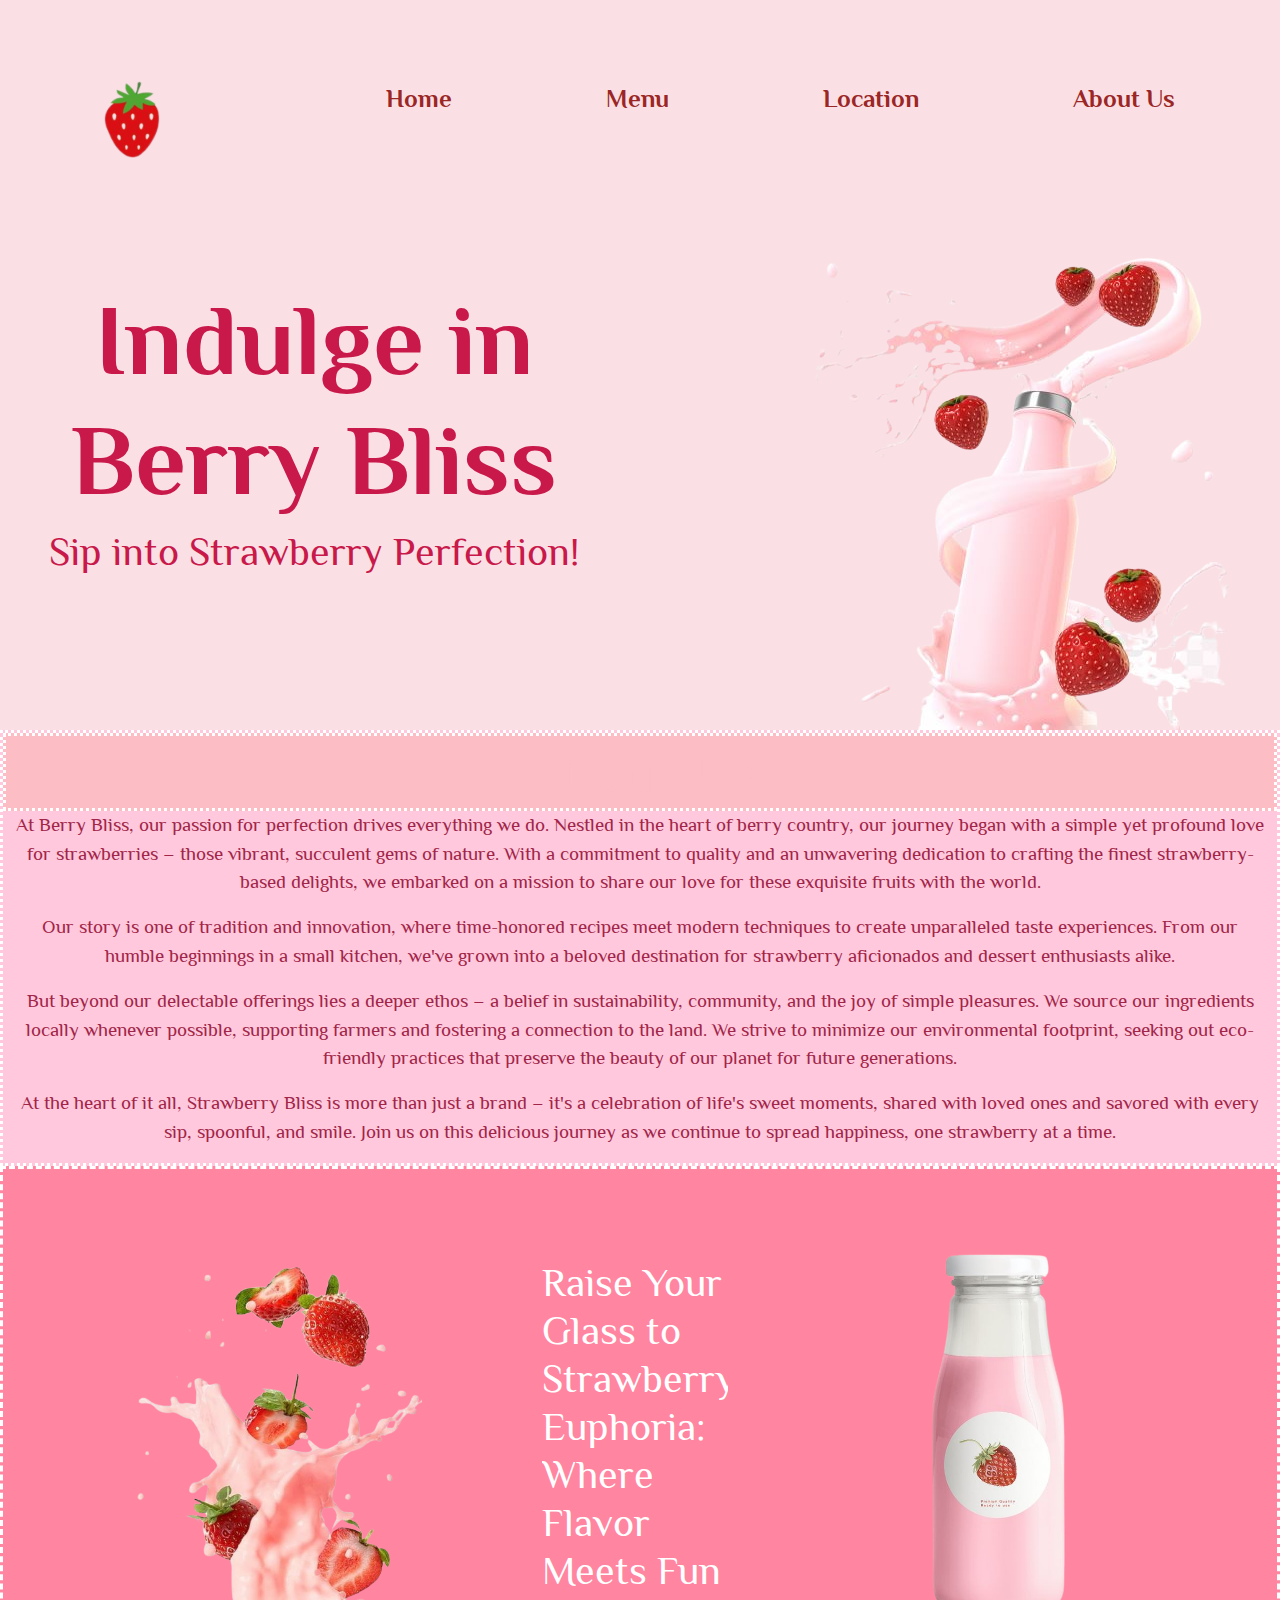
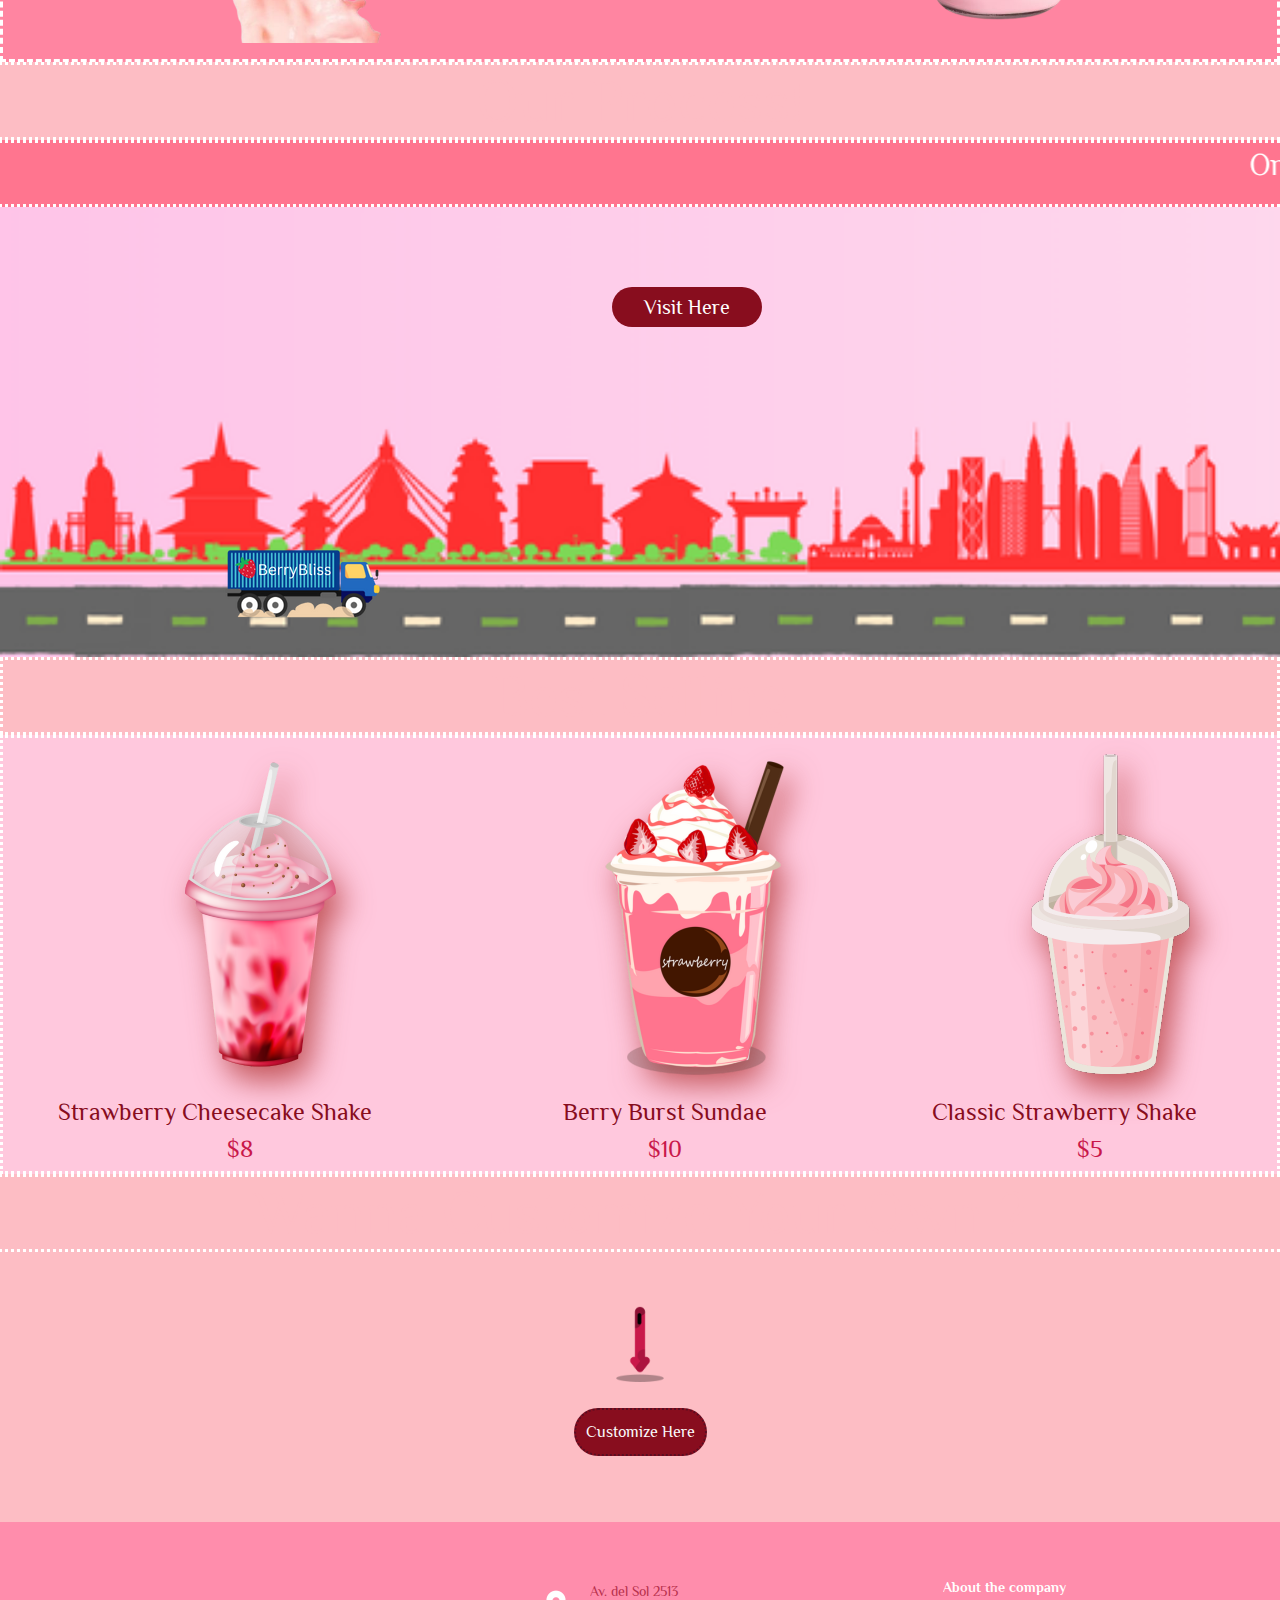
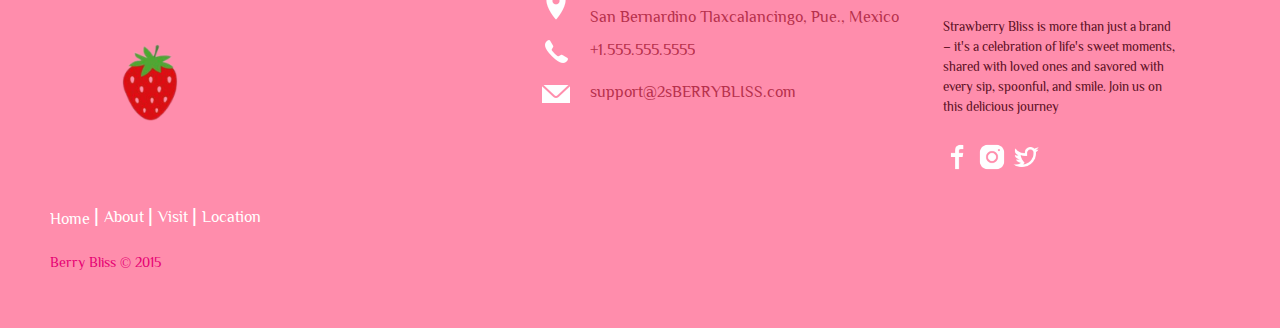
==== index.html @ 5919a372 "second commit" ====
<!DOCTYPE html>
<html lang="en">
<head>
    <meta charset="UTF-8">
    <meta name="viewport" content="width=device-width, initial-scale=1.0">
    <title>Strawberry</title>
    <link rel="icon" href="./logo.png">
    <link rel="stylesheet" href="./assets/css/./bootstrap.min.css">
    <script src="assets/js/bootstrap.min.js"></script>
<link rel="stylesheet" href="./berry.css">
    <link rel="preconnect" href="https://fonts.googleapis.com">
    <link rel="preconnect" href="https://fonts.gstatic.com" crossorigin>
    <link href="https://fonts.googleapis.com/css2?family=Philosopher:ital,wght@0,400;0,700;1,400;1,700&display=swap" rel="stylesheet">
    
</head>
<body>
    <div id="pre-loader"></div>
    <script>
        var loader= document.getElementById("pre-loader");

    window.addEventListener("load",function(){
        setTimeout(function(){
            loader.style.display="none";
        },800);
    })
    </script>

    <div class="row a">
 <nav>
    <ul><img src="./logo.png" width="200px" >
        <li ><a href="./index.html" >Home</a></li>
        <li><a href="./menu.html" >Menu</a></li>
        <li><a href="./location.html">Location</a></li>
        <li><a href="#about">About Us</a></li>

    </ul>
</nav></div>
    <header>

<div class="row" >
    <div class="col-lg-6 text-center" style="color: #C9184A; padding-top: 50px; ">
  <h1 style="font-size: 100px; font-weight: 900;">Indulge in Berry Bliss</h1>
    <h1>Sip into Strawberry Perfection!</h1>
</div>
    <div class="col-lg-6">
        <img src="./main.png" style="margin-left:100px;">
    </div>
</div>

</header>
<div class="container-fluid" style=" border-style: dotted;border-color: #ffffff; background-color: #ffc8dd" id="about">
    <div class="row">
        <h3>About Us</h3>
        <p class="text-center p">
            At Berry Bliss, our passion for perfection drives everything we do. Nestled in the heart of berry country, our journey began with a simple yet profound love for strawberries – those vibrant, succulent gems of nature. With a commitment to quality and an unwavering dedication to crafting the finest strawberry-based delights, we embarked on a mission to share our love for these exquisite fruits with the world.</p>
            <p class="text-center p" >Our story is one of tradition and innovation, where time-honored recipes meet modern techniques to create unparalleled taste experiences. From our humble beginnings in a small kitchen, we've grown into a beloved destination for strawberry aficionados and dessert enthusiasts alike.</p>
            <p class="text-center p">But beyond our delectable offerings lies a deeper ethos – a belief in sustainability, community, and the joy of simple pleasures. We source our ingredients locally whenever possible, supporting farmers and fostering a connection to the land. We strive to minimize our environmental footprint, seeking out eco-friendly practices that preserve the beauty of our planet for future generations.</p>
            <p class="text-center p">At the heart of it all, Strawberry Bliss is more than just a brand – it's a celebration of life's sweet moments, shared with loved ones and savored with every sip, spoonful, and smile. Join us on this delicious journey as we continue to spread happiness, one strawberry at a time.</p>
        </div>
</div>
<div class="container-fluid" style="background-color: #FF85A1">
    <div class="row" style="padding-top: 40px;  border-style: dashed;border-color: #ffffff;">
        <div class="col-md-3" style="margin-left: 100px;">
            <img src="./22.png" width="350px" >
        </div>
        <div class="col-md-3" style="padding-left: 120px;" >
            <h5 style="font-size: 40px; font-weight: 400; color: #ffffff;padding-top: 50px; ">Raise Your Glass to Strawberry Euphoria: Where Flavor Meets Fun</h5>
                    </div>
        <div class="col-md-3" style="margin-left: 100px;"><img src="./1..png" width="300px" > </div>
        
    </div>
</div>


</div>
<div class="row"><h3 class="text-center">Our Process!</h3>
    <marquee style="background-color: #FF758F; border-style: dotted;border-color: #ffffff" > <p style=" color: #ffffff; font-size: 30px;">Once harvested, these ruby gems make their way to our meticulous blending process, where they are carefully washed, sorted, and prepared for their transformation into creamy perfection. Our skilled artisans artfully combine these succulent strawberries with rich, velvety ice cream and a touch of magic, crafting a symphony of flavors that dance on your palate</p></marquee></div>
<div class="container-fluid">
    
    <div class="row bg">
         <div class="car"></div><a class="b1"><button data-bs-toggle="modal" data-bs-target="#modal" class="button1" id="Visit"> Visit Here</button></a>
      </div>
      
</div>

</div> 


<div class="modal fade " id="modal">
    <div class="modal-dialog ">
        <div class="modal-content ">
            <div class="modal-header  text-center text-light">
                <h4 class="modal-title text-center">From Field to Glass: Crafting Berry Bliss, One Perfect Sip at a Time!</h4>
                    <button type="button" class="btn-close " data-bs-dismiss="modal"></button>
            </div>
        <div class="modal-body ">
        <div class="row m1">
            <h2 class="text-center text-light">We Handpick Our Strawberry From Berry Bliss Farm</h2>
            <div class="col text-center">
                <img src="./1.png">
             </div>
        </div>
        <div class="row m1">
            <h2 class="text-center text-light">Transfer it to Berry Bliss Shop</h2>
            <div class="col text-center">
                <img src="./2.png">
             </div>
        </div>
        <div class="row m1"> 
            <h2 class="text-center text-light">Make Sure Each Strawberry is Fresh</h2>
            <div class="col text-center">
                <img src="./3.png">
             </div>
        </div>
        <div class="row m1">  <h2 class="text-center text-light">Add Our Own Berry Bliss Milk</h2>
            <div class="col text-center">
                <img src="./4.png">
             </div>     
    </div>
        <div class="row m1">  <h2 class="text-center text-light">Give It A Blend</h2>
            <div class="col text-center">
                <img src="./5.png">
             </div>
        </div>

<div class="row m1">  <h2 class="text-center text-light">Its Ready</h2>
    <div class="col text-center">
        <img src="./6.png">
     </div>
</div>
</div>   
</div>
 </div> 
</div>

<h3  class="text-center " >Best Selling </h3>
<div class="container-fluid">
    <div class="row " style="  border-style: dotted;border-color: #ffffff; background-color: #ffc8dd">
        <div class="col-md-4">
            <img src="./Strawberry Cheesecake Shake.png" class="p1" > 
            <h4 class="text-center" style="color: #880d1e">  Strawberry Cheesecake Shake</h4>
            <h4 class="text-center" style="color: #C9184A; padding-left: 50px;"> $8</h4>
        </div>
        <div class="col-md-4">
<img src="./Berry Burst Sundae.png " class="p1">
<h4 class="text-center" style="color: #880d1e; padding-left: 50px;">  Berry Burst Sundae</h4>
<h4 class="text-center" style="color: #C9184A; padding-left: 50px;">  $10</h4>
        </div>
        <div class="col-md-4 img " >
        <img src="./Classic Strawberry Shake.png" class="p1">
        <h4 class="text-center" style="color: #880d1e;"> Classic Strawberry Shake</h4>
        <h4 class="text-center" style="color: #C9184A; padding-left: 50px;"> $5</h4>
        </div>
    </div>
</div>
</div>
<div class="row" style="background-color: #fdbdc4;" >
    <h3  class="text-center" >Wanna Customize Your Own ?</h3>
    <p class="text-center" style="padding-top: 50px;"><img src="./icons8-down-arrow-100.png" width="80px" class="beat"></p>
    <p class="text-center" style="padding-top: 10px;">
        <a href="./customize.html" ><button class="button2"style="margin-bottom: 50px;">Customize Here</button></a></p>
        
</div>

<footer class="footer-distributed">

    <div class="footer-left">
<img src="logo.png" width="200px">

      <p class="footer-links">
        <a href="./index.html" class="link-1">Home</a>
     <a href="#about">About</a>
        
        <a href="#Visit">Visit</a>
        
        <a href="./location.html">Location</a>
      </p>

      <p class="footer-company-name">Berry Bliss © 2015</p>
    </div>

    <div class="footer-center">

      <div>
        <i><img src="./icons8-marker-30.png"></i>
        <p><span>Av. del Sol 2513</span> San Bernardino Tlaxcalancingo, Pue., Mexico</p>
      </div>

      <div>
        <i><img src="./icons8-phone-30.png"></i>
        <p>+1.555.555.5555</p>
      </div>

      <div>
        <i><img src="./icons8-envelope-30.png"></i>
        <p>support@2sBERRYBLISS.com</p>
      </div>

    </div>

    <div class="footer-right">

      <p class="footer-company-about">
        <span>About the company</span>
        Strawberry Bliss is more than just a brand – it's a celebration of life's sweet moments, shared with loved ones and savored with every sip, spoonful, and smile. Join us on this delicious journey      </p>

      <div class="footer-icons">

        <i><img src="./icons8-facebook-48.png" width="30px"></i>
        <i><img src="./icons8-instagram-48.png" width="30px"></i>
        <i><img src="./icons8-twitter-48.png" width="30px"></i>
       

      </div>

    </div>

  </footer>
</body>
</html>
---- berry.css ----
*{
    font-family: "Philosopher", sans-serif;
    overflow-x: hidden;
   margin: 0%;
   padding: 0%;
  
 }
 ::-webkit-scrollbar{
    width: 10px;
}
::-webkit-scrollbar-track{
    background-color: #ffffff;
    border-radius: 10px;
}
::-webkit-scrollbar-thumb{
    background-color:#FF758F;
}
.a{
    background-color: #FAE0E4;
  

}
nav ul li {
    overflow: hidden;
    padding-top: 80px; font-weight: bold;
   font-size: 25px;
    display: inline-block;
    list-style: none;
    text-decoration: none;
    
    
}
nav ul li :hover{
    color:  #ff7298;
    overflow: hidden;
}
li a{ overflow: hidden; padding-left: 150px;
    text-decoration: none;color: #9b2626;
 
}
header{
    overflow: hidden;
    background-color: #FAE0E4;
}
.p{
    color: #a12548;
    font-size: larger;
   text-decoration: dotted;
}
h3{background-color: #fdbdc4;
    margin-bottom: 0%;
    font-size: 60px;
    color:#fdbdc4;
    text-align: center;
    animation: glow 2s ease-in-out infinite alternate;
    border-style: dotted;border-color: #ffffff
  }
  
  @-webkit-keyframes glow {
    from {
      text-shadow: 0 0 10px #902923, 0 0 10px #902923, 0 0 10px #bf4342, 0 0 40px #e60073, 0 0 40px #902923, 0 0 60px #b6465f, 0 0 70px #e60073;
    }
    
    to {
      text-shadow: 0 0 60px #902923, 0 0 30px #b6465f, 0 0 60px #902923, 0 0 50px #b6465f, 0 0 80px #b6465f, 0 0 70px #b6465f, 0 0 80px #902923;
    }
  }
.button1{
    border: none;
    color: #ffffff; font-size: 20px;
    border-radius: 20px; height:40px; width: 150px ;
  background-color: #880d1e  }
  .button1:hover{background-color:#FF758F; color: #590D22;

  }
  .button2{
    border-radius: 30px; background-color: #880d1e; border-style: dotted; border-color: #590D22; color: #fafafa; padding: 10px;
  }
  .button2:hover{background-color:#FF758F; color: #590D22;

  }
.b1{
    margin-top: 80px;
    margin-left: 600px;
}
.bg{
    background-color: #000000;
  position: relative;
    background-image:url(./road.png); height: 50vh;  

    background-size: cover; 
     -webkit-animation : animate 7s steps(10) infinite;
background-repeat: repeat-x; 


}

.car{
    
    position:absolute ;
overflow-y: hidden;
bottom: 0px;
    left: 200px;
    background-image: url(./BerryBliss.png);
    background-repeat: no-repeat;
height:200px;
   
  
} 
@keyframes animate {
    from{ background-position:30% 0
        
    }
    to {
        background-position: 100% 0;
    }
}
.modal-title{
    color: #880d1e;
}
.m1{background-color:#FF758F;}
.modal-content{
    background-color: #fdbdc4;
}
.p1{
   filter: drop-shadow(8px 15px 15px rgba(179, 54, 54, 0.781));
   padding: 5px;
   
}
.beat{
    animation: beat 1.5s  infinite ;
}
@keyframes beat {
0%{
    transform: scale(1);
}
14%{
    transform: scale(1.1);
}
28%{
    transform: scale(1);
}
35%{
    transform: scale(1.1);
}

45%{transform:scale(1);}
55%{
    transform: scale(1.1);
}
65%{
    transform: scale(1);
}75%{
    transform: scale(1.1);
}
100%{
    transform: scale(1);
}

    
}

#pre-loader{
    
    background: url(./Berry\ Bliss.gif) no-repeat center center;
    background-size: 100%; 
height: 100vh;
width: 100%;
position: fixed;
z-index: 100;
}
@media (max-width: 576px) {
  
  #pre-loader{
   background-size: 1000px;
    height: 500px;
    width: 100%;
  }}

section {
    width: 100%;
    display: inline-block;
    background:#fdbdc4;
    height: 50vh;
    text-align: center;
    font-size: 22px;
    font-weight: 700;
    text-decoration: underline;
  }
  
  .footer-distributed{
    background: #ff7298ce;
    width: 100%;
    text-align: left;
    font: bold 16px;
    padding: 55px 50px;
  }
  
  .footer-distributed .footer-left,
  .footer-distributed .footer-center,
  .footer-distributed .footer-right{
    display: inline-block;
    vertical-align: top;
  }
  
  /* Footer left */
  
  .footer-distributed .footer-left{
    width: 40%;
  }
  
  /* The company logo */
  
  .footer-distributed h3{
    color:  #ffffff;
   
    margin: 0;
  }
  
  .footer-distributed h3 span{
    color:  #e60073;
  }
  
  /* Footer links */
  
  .footer-distributed .footer-links{
    color:  #ffffff;
    margin: 20px 0 12px;
    padding: 0;
  }
  
  .footer-distributed .footer-links a{
    display:inline-block;
    line-height: 1.8;
    font-weight:400;
    text-decoration: none;
    color:  inherit;
  }
  
  .footer-distributed .footer-company-name{
    color:  #e60073;
    font-size: 14px;
    font-weight: normal;
    margin: 0;
  }
  
  /* Footer Center */
  
  .footer-distributed .footer-center{
    width: 35%;
  }
  
  .footer-distributed .footer-center i{
  
    color: #da3158;
    font-size: 25px;
    width: 38px;
    height: 38px;
    border-radius: 50%;
    text-align: center;
    line-height: 42px;
    margin: 10px 15px;
    vertical-align: middle;
  }
  
  .footer-distributed .footer-center i.fa-envelope{
    font-size: 17px;
    line-height: 38px;
  }
  
  .footer-distributed .footer-center p{
    display: inline-block;
    color: #b7314c;
    font-weight:400;
    vertical-align: middle;
    margin:0;
  }
  
  .footer-distributed .footer-center p span{
    display:block;
    font-weight: normal;
    font-size:14px;
    line-height:2;
  }
  
  .footer-distributed .footer-center p a{
    color: #a83e4f;
    text-decoration: none;;
  }
  
  .footer-distributed .footer-links a:before {
    content: "|";
    font-weight:300;
    font-size: 20px;
    left: 0;
    color: #fff;
    display: inline-block;
    padding-right: 5px;
  }
  
  .footer-distributed .footer-links .link-1:before {
    content: none;
  }
  
  /* Footer Right */
  
  .footer-distributed .footer-right{
    width: 20%;
  }
  
  .footer-distributed .footer-company-about{
    line-height: 20px;
    color:  #590D22;
    font-size: 13px;
    font-weight: normal;
    margin: 0;
  }
  
  .footer-distributed .footer-company-about span{
    display: block;
    color:  #ffffff;
    font-size: 14px;
    font-weight: bold;
    margin-bottom: 20px;
  }
  
  .footer-distributed .footer-icons{
    margin-top: 25px;
  }
  
  .footer-distributed .footer-icons a{
    display: inline-block;
    width: 35px;
    height: 35px;
    cursor: pointer;
    background-color:  #fdbdc4;
    border-radius: 2px;
  
    font-size: 20px;
    color: #ffffff;
    text-align: center;
    line-height: 35px;
  
    margin-right: 3px;
    margin-bottom: 5px;
  }
  
  /* If you don't want the footer to be responsive, remove these media queries */
  
  @media (max-width: 880px) {
  
    .footer-distributed{
      font: bold 14px sans-serif;
    }
  
    .footer-distributed .footer-left,
    .footer-distributed .footer-center,
    .footer-distributed .footer-right{
      display: block;
      width: 100%;
      margin-bottom: 40px;
      text-align: center;
    }
  
    .footer-distributed .footer-center i{
      margin-left: 0;
    }
  
  }
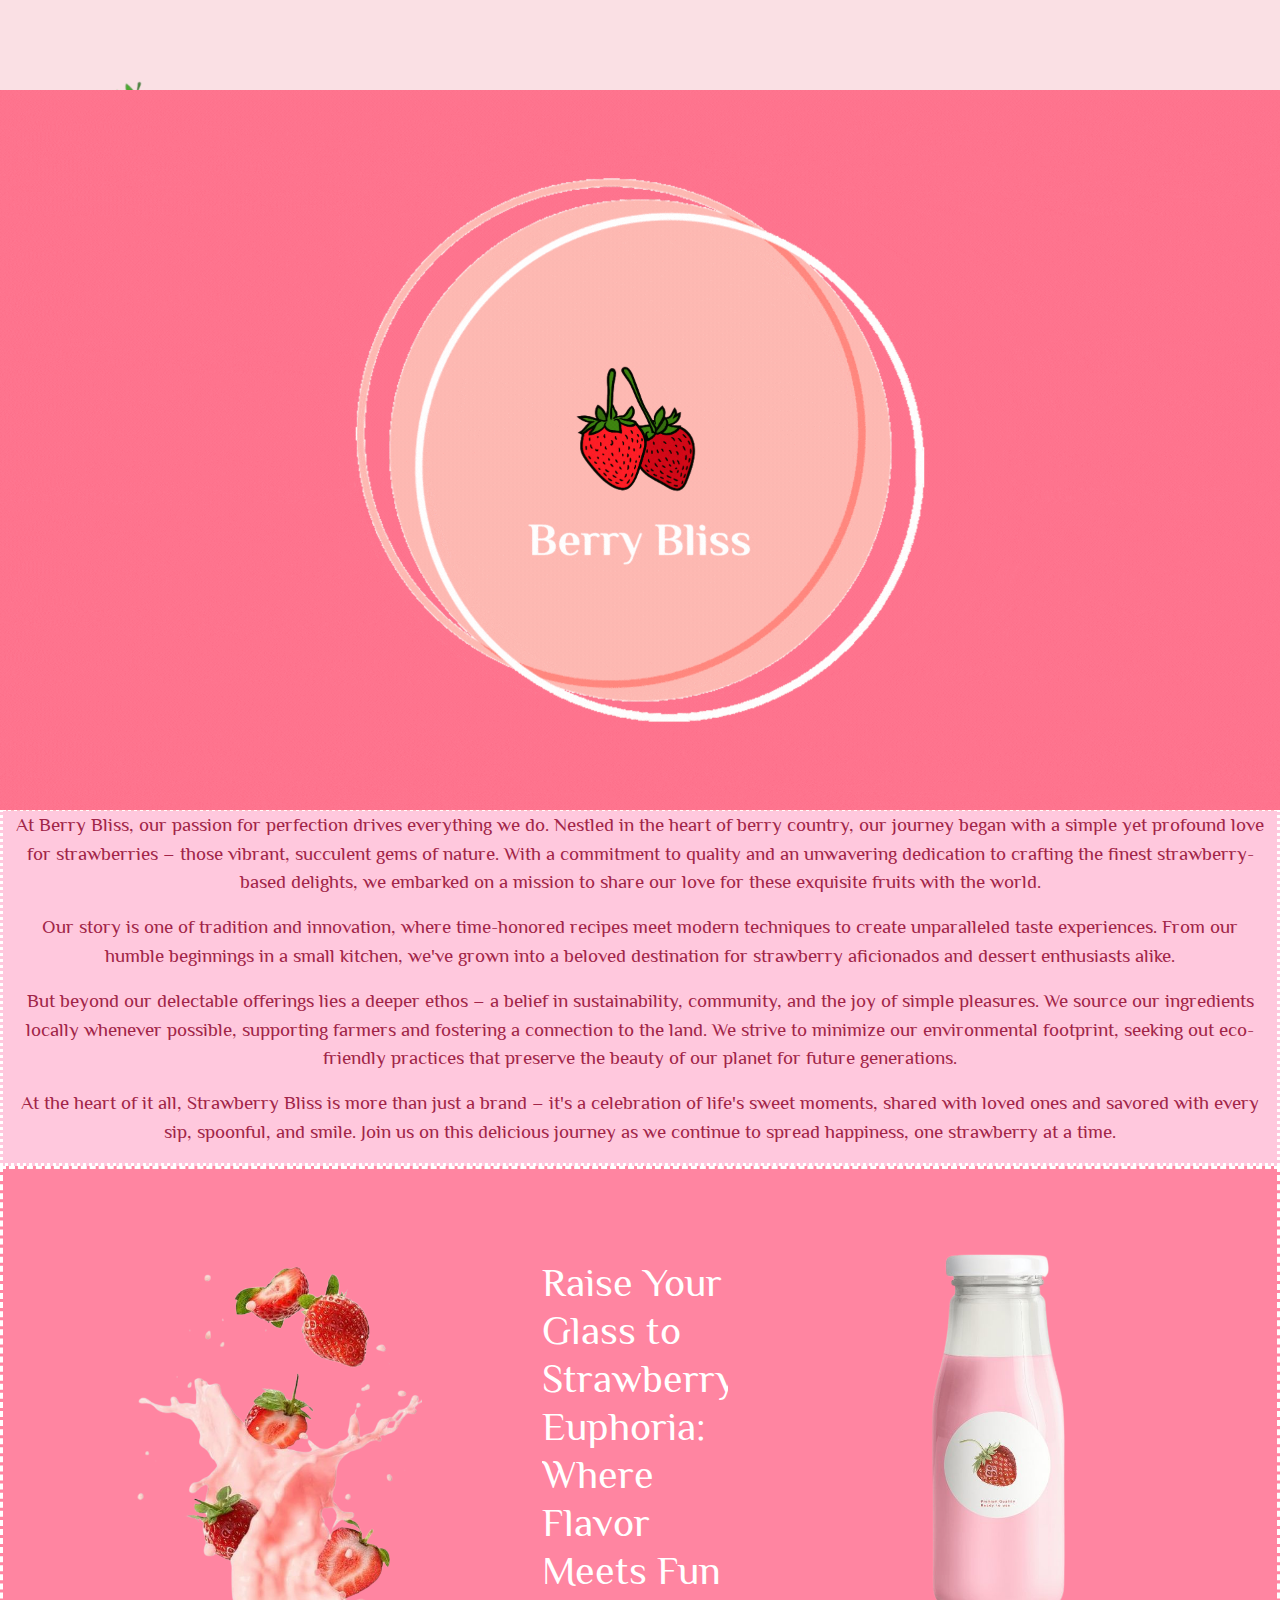
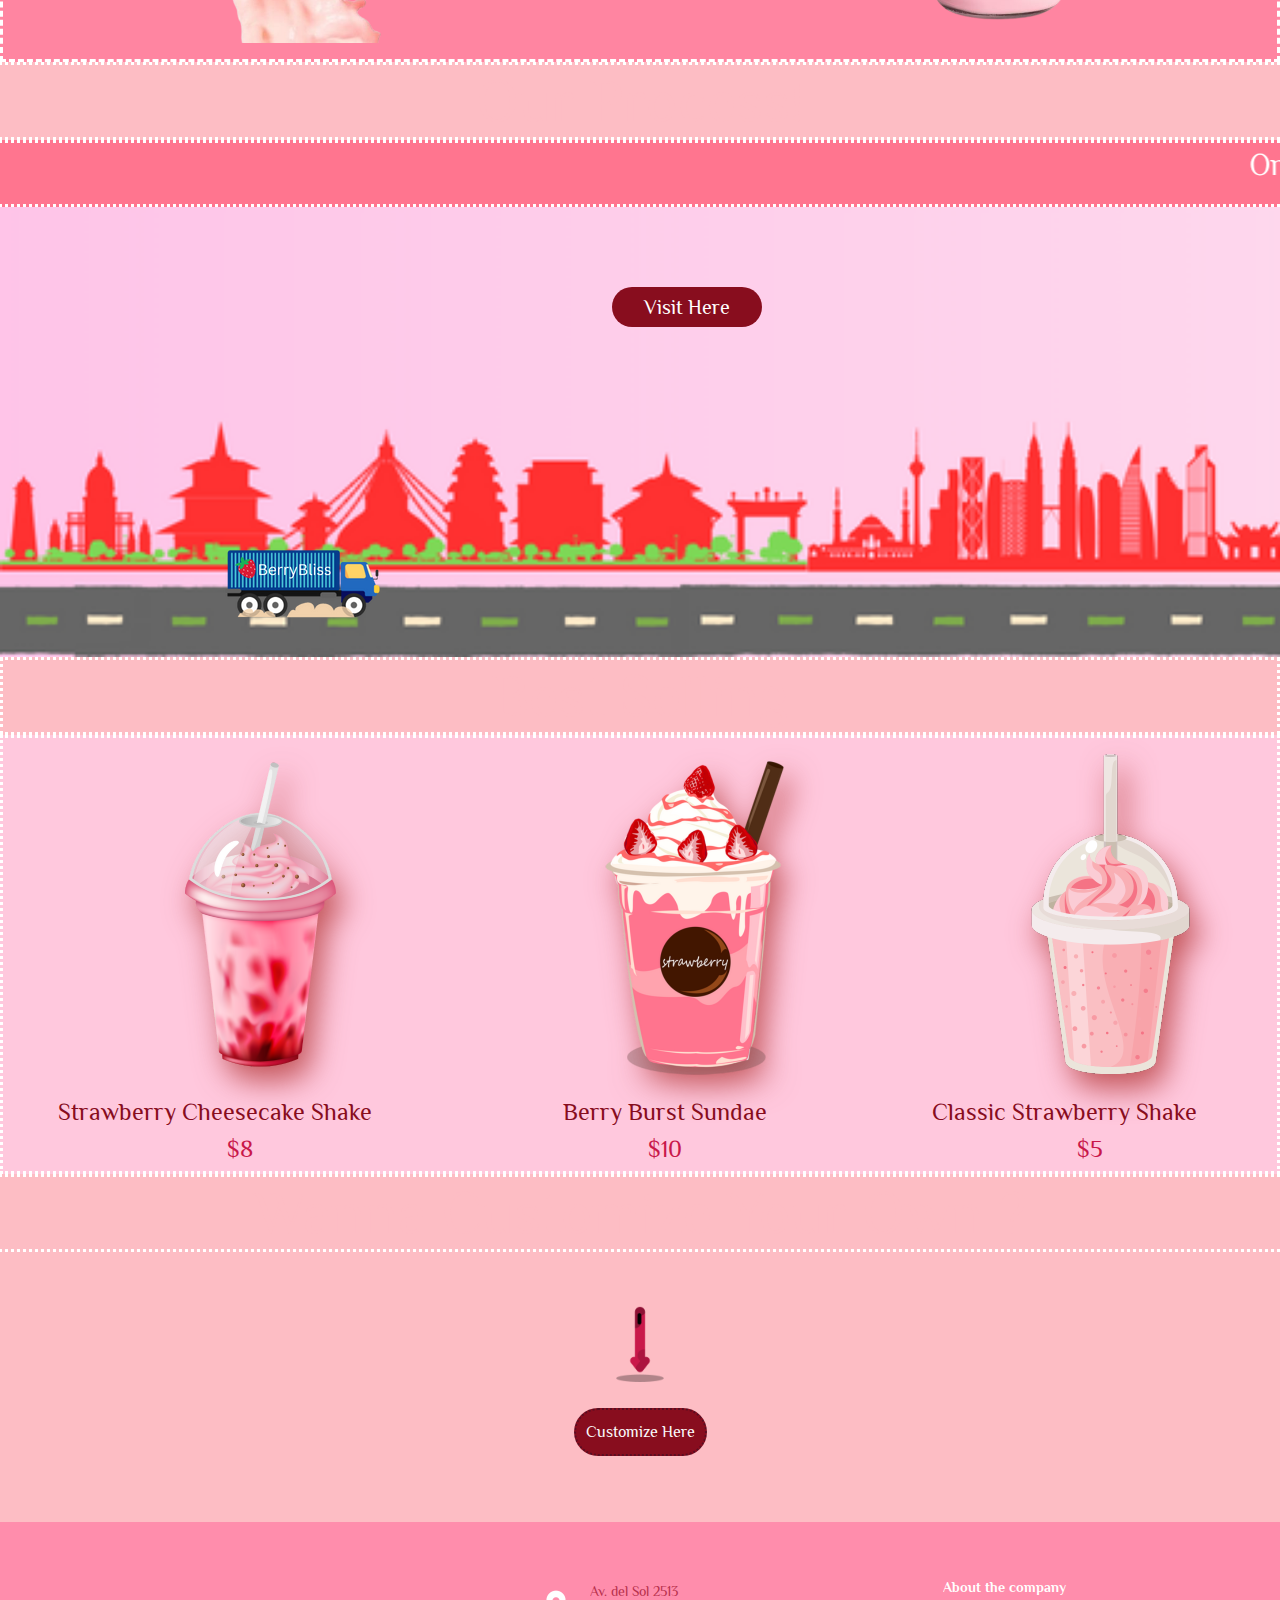
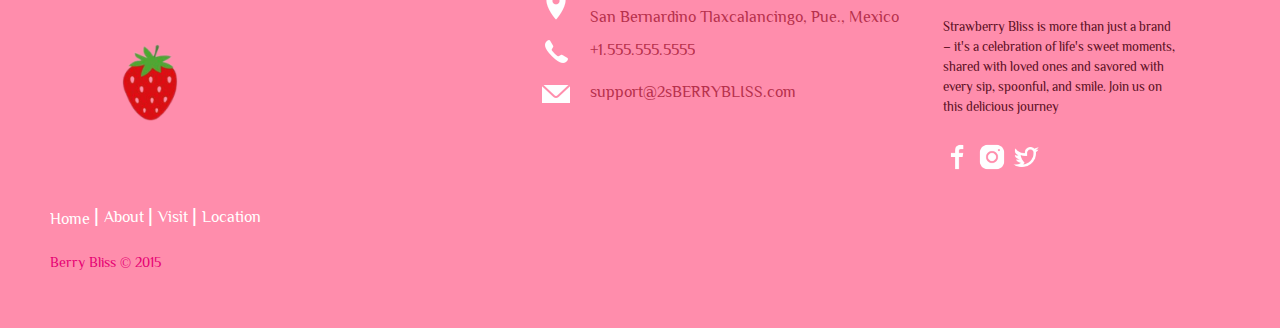
==== commit 08867639: "third commit" ====
--- a/index.html
+++ b/index.html
@@ -78,7 +78,7 @@
 <div class="container-fluid">
     
     <div class="row bg">
-         <div class="car"></div><a class="b1"><button data-bs-toggle="modal" data-bs-target="#modal" class="button1" id="Visit"> Visit Here</button></a>
+         <div class="car"></div><a class="b1"><button data-bs-toggle="modal" data-bs-target="#modal" class="button1"> Visit Here</button></a>
       </div>
       
 </div>
--- a/berry.css
+++ b/berry.css
@@ -5,7 +5,9 @@
    margin: 0%;
    padding: 0%;
   
- }
+ }html {
+  scroll-behavior: smooth;
+}
  ::-webkit-scrollbar{
     width: 10px;
 }
